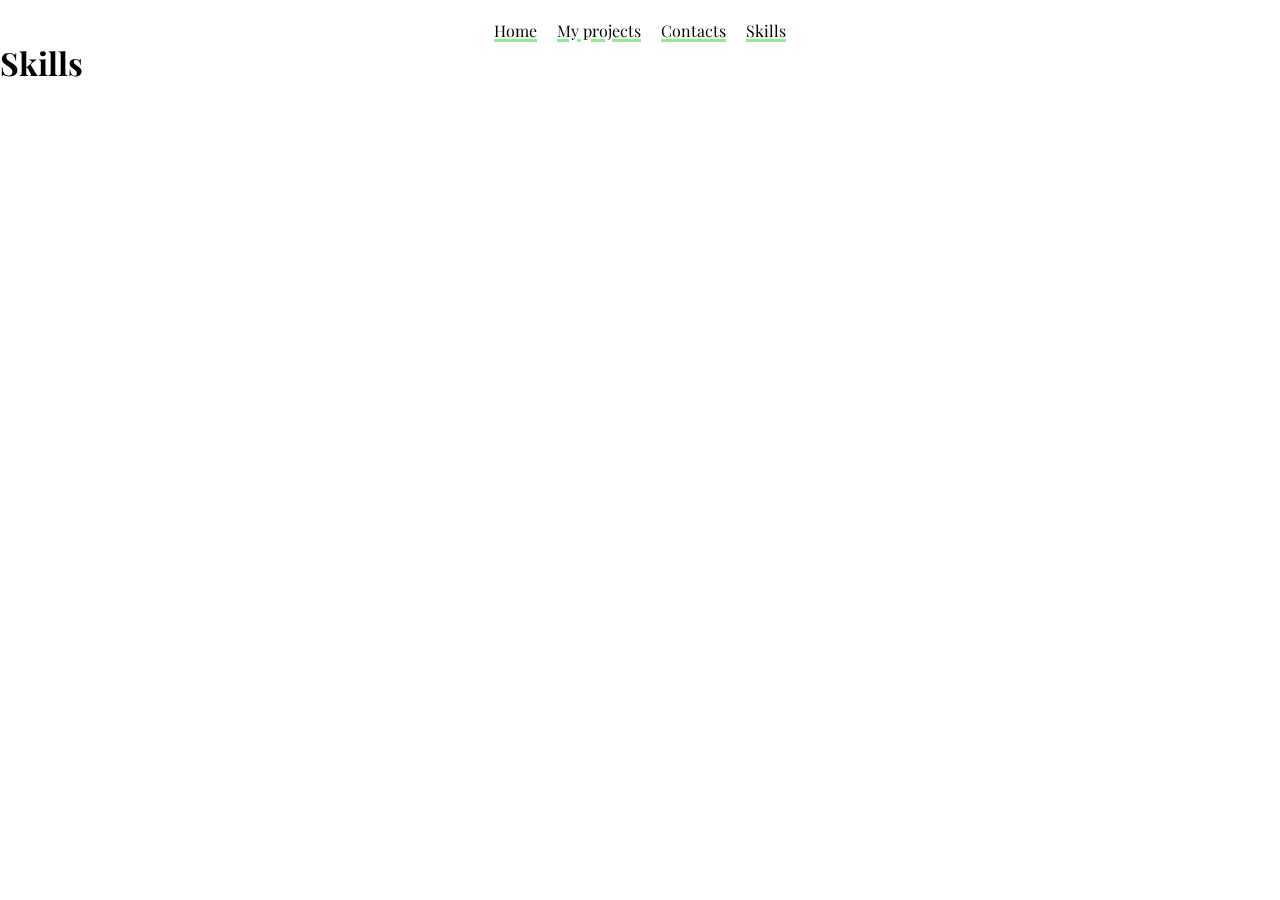
==== skills.html @ 8cd40294 "Add new page for items, init in progress" ====
<!DOCTYPE html>
<html lang="en">

<head>
    <meta charset="UTF-8">
    <meta name="viewport" content="width=device-width, initial-scale=1.0">
    <title>Document</title>
    <link rel="stylesheet" href="./style.css">
    <link rel="stylesheet" href="https://cdnjs.cloudflare.com/ajax/libs/font-awesome/6.6.0/css/all.min.css"
        integrity="sha512-Kc323vGBEqzTmouAECnVceyQqyqdsSiqLQISBL29aUW4U/M7pSPA/gEUZQqv1cwx4OnYxTxve5UMg5GT6L4JJg=="
        crossorigin="anonymous" referrerpolicy="no-referrer" />
</head>

<body>
    <div class="navbar">
        <a href="./index.html" class="active">Home</a>
        <a href="./projects.html">My projects</a>
        <a href="./contacts.html">Contacts</a>
        <a href="./skills.html">Skills</a>
    </div>

    <div class="back"></div>

    <h1>Skills</h1>
</body>

</html>
---- style.css ----
@import url('https://fonts.googleapis.com/css2?family=Playfair+Display:ital,wght@0,400..900;1,400..900&display=swap');

* {
    margin: 0;
    padding: 0;
    box-sizing: border-box;
    font-family: "Playfair Display", serif;
}

.back {
    width: 100%;
    height: 100vh;
    position: fixed;
    left: 0;
    top: 0;
    z-index: -1;

    background-color: #ffffff;
    opacity: 0.8;
    background-image: radial-gradient(#000000 0.5px, transparent 0.5px), radial-gradient(#000000 0.5px, #ffffff 0.5px);
    background-size: 20px 20px;
    background-position: 0 0, 10px 10px;
}

.navbar {
    display: flex;
    justify-content: center;
    gap: 20px;
    margin-top: 20px;
}

.navbar a {
    color: #000000;
    text-decoration: underline;
    text-decoration-color: lightgreen;
    text-decoration-thickness: 3px;
}



.profil img {
    width: 300px;
    border-radius: 50%;
}

.profil .rond {
    border-radius: 70%;

    display: flex;

    border: 10px solid lightgreen;

    box-shadow: rgba(0, 0, 0, 0.35) 0px 5px 15px;

    margin-top: 60px;
}

.profil {
    display: flex;
    justify-content: center;
}

.text {
    text-align: center;

    display: flex;
    justify-content: center;
    flex-wrap: wrap;

    margin-top: 20px;
}

.text h1 {
    width: 100%;
}

.reduce {
    width: 60%;
}

.toto a {

    text-decoration: none;
    color: black;
    font-size: 20px;
}

.toto {
    display: flex;
    justify-content: center;
    gap: 20px;
    margin-top: 20px;
}

.toto button {

    width: 60px;
    height: 60px;

    cursor: pointer;
    border: 3px solid lightgreen;
    background-color: white;

    border-radius: 50%;

    box-shadow: rgba(0, 0, 0, 0.35) 0px 5px 15px;
}
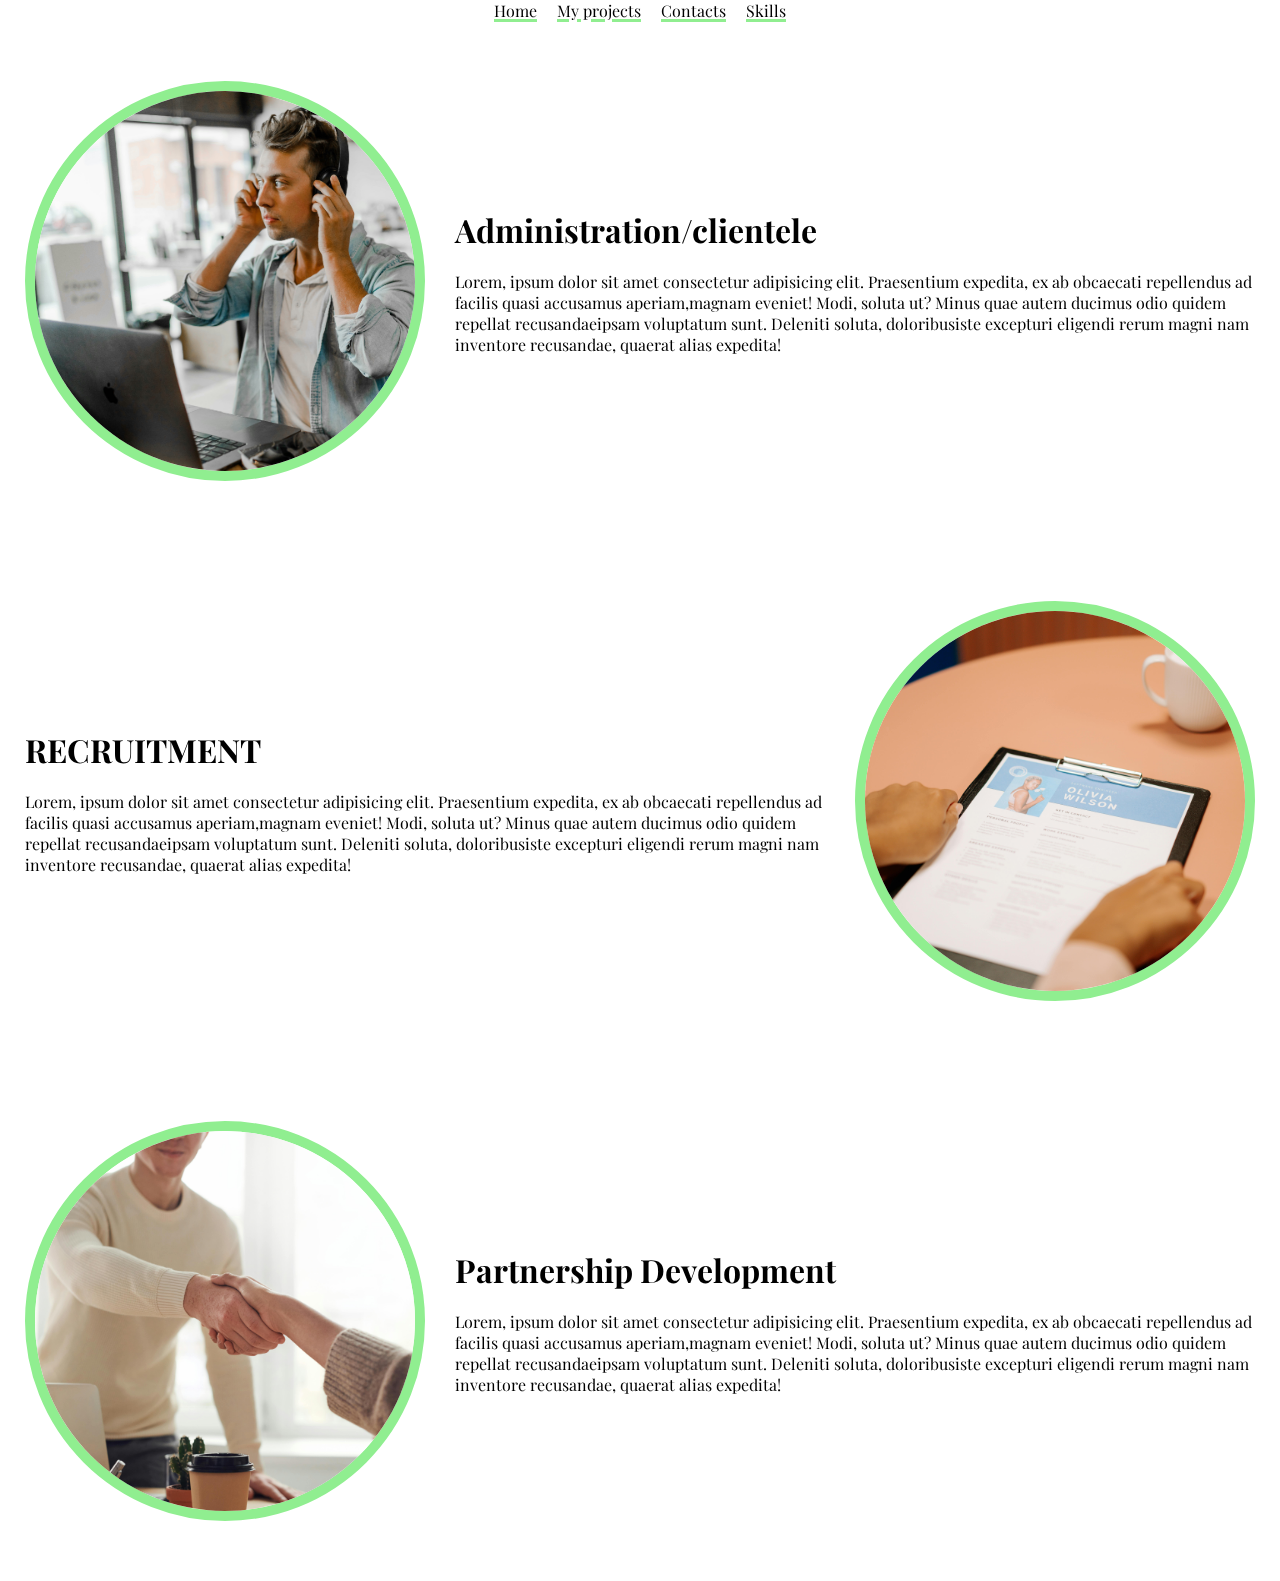
==== commit fb23b9ed: "init in progress" ====
--- a/skills.html
+++ b/skills.html
@@ -21,7 +21,107 @@
 
     <div class="back"></div>
 
-    <h1>Skills</h1>
+
+    <div class="maxLar_skills">
+        <div class="container_skills">
+
+
+
+            <div class="container_image_skills">
+                <img src="./assets/admin.jpg" alt="">
+            </div>
+
+            <div class="container_text_skills">
+
+                <div class="toCenter">
+                    <h1>Administration/clientele</h1>
+
+                    <p>
+                        Lorem, ipsum dolor sit amet
+                        consectetur
+                        adipisicing elit. Praesentium expedita, ex ab
+                        obcaecati repellendus ad facilis quasi accusamus aperiam,magnam eveniet! Modi, soluta ut? Minus
+                        quae
+                        autem
+                        ducimus odio quidem repellat recusandaeipsam voluptatum sunt. Deleniti soluta, doloribusiste
+                        excepturi
+                        eligendi rerum magni nam inventore
+                        recusandae, quaerat alias expedita!
+                    </p>
+                </div>
+
+            </div>
+
+        </div>
+    </div>
+
+    <div class="maxLar_skills">
+        <div class="container_skills">
+            <div class="container_text_skills">
+
+                <div class="toCenter">
+                    <h1>RECRUITMENT</h1>
+
+                    <p>
+                        Lorem, ipsum dolor sit amet
+                        consectetur
+                        adipisicing elit. Praesentium expedita, ex ab
+                        obcaecati repellendus ad facilis quasi accusamus aperiam,magnam eveniet! Modi, soluta ut? Minus
+                        quae
+                        autem
+                        ducimus odio quidem repellat recusandaeipsam voluptatum sunt. Deleniti soluta, doloribusiste
+                        excepturi
+                        eligendi rerum magni nam inventore
+                        recusandae, quaerat alias expedita!
+                    </p>
+                </div>
+            </div>
+
+            <div class="container_image_skills">
+                <img src="./assets/cv.jpg" alt="">
+            </div>
+
+
+
+        </div>
+    </div>
+
+    <div class="maxLar_skills">
+        <div class="container_skills">
+
+
+            <div class="container_image_skills">
+                <img src="./assets/partnership development..jpg" alt="">
+            </div>
+
+            <div class="container_text_skills">
+
+                <div class="toCenter">
+                    <h1>Partnership Development</h1>
+
+                    <p>
+                        Lorem, ipsum dolor sit amet
+                        consectetur
+                        adipisicing elit. Praesentium expedita, ex ab
+                        obcaecati repellendus ad facilis quasi accusamus aperiam,magnam eveniet! Modi, soluta ut? Minus
+                        quae
+                        autem
+                        ducimus odio quidem repellat recusandaeipsam voluptatum sunt. Deleniti soluta, doloribusiste
+                        excepturi
+                        eligendi rerum magni nam inventore
+                        recusandae, quaerat alias expedita!
+                    </p>
+                </div>
+
+            </div>
+
+        </div>
+    </div>
+
+
+
+
+
 </body>
 
 </html>--- a/style.css
+++ b/style.css
@@ -26,7 +26,6 @@
     display: flex;
     justify-content: center;
     gap: 20px;
-    margin-top: 20px;
 }
 
 .navbar a {
@@ -35,8 +34,6 @@
     text-decoration-color: lightgreen;
     text-decoration-thickness: 3px;
 }
-
-
 
 .profil img {
     width: 300px;
@@ -74,6 +71,18 @@
     width: 100%;
 }
 
+.P1 img {
+    width: 400px;
+}
+
+.P2 img {
+    width: 400px;
+}
+
+.P3 img {
+    width: 400px;
+}
+
 .reduce {
     width: 60%;
 }
@@ -104,4 +113,58 @@
     border-radius: 50%;
 
     box-shadow: rgba(0, 0, 0, 0.35) 0px 5px 15px;
+}
+
+.maxLar_skills {
+    width: 100% !important;
+
+    display: flex;
+    justify-content: center;
+    align-items: center;
+
+}
+
+.container_skills {
+    display: flex;
+    width: 1230px;
+    margin: 60px 20px;
+    justify-content: space-between;
+    flex-wrap: wrap;
+}
+
+
+
+.container_text_skills {
+    width: 800px;
+    display: table;
+}
+
+.container_skills .container_text_skills .toCenter {
+    display: table-cell;
+    vertical-align: middle;
+}
+
+.container_skills .container_text_skills p {
+    margin-top: 20px;
+}
+
+.container_skills .container_image_skills img {
+    width: 600px;
+}
+
+.container_image_skills {
+
+    width: 400px;
+    height: 400px;
+
+    border-radius: 50%;
+
+    overflow: hidden;
+
+    display: flex;
+    justify-content: center;
+
+    border: 10px solid lightgreen;
+
+
 }